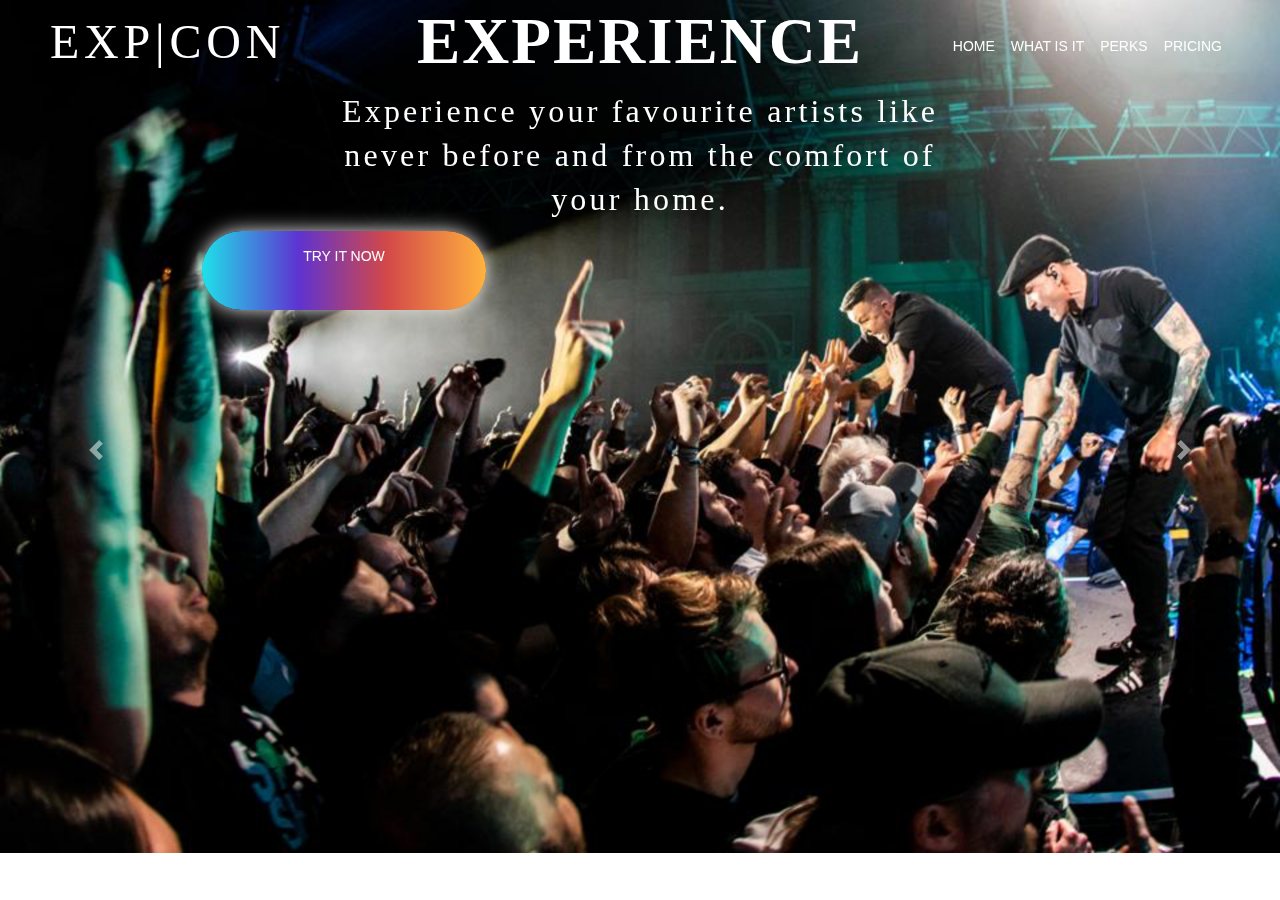
==== app/index.html @ 78dd9069 "Add setInterval 10 sec and Add render button to payment.html" ====
<!doctype html>
<!--[if lt IE 8]><html lang="en" class="ie7"><![endif]-->
<!--[if IE 8]><html lang="en" class="ie8"><![endif]-->
<!--[if IE 9]><html lang="en" class="ie9"><![endif]-->
<!--[if gt IE 9]><html lang="en"><![endif]-->
<!--[if !IE]><html lang="en"><![endif]-->


<!DOCTYPE html>
<html lang="en">
<head>
	<meta charset="UTF-8">
	<title>Project</title>
	<link href="https://stackpath.bootstrapcdn.com/bootstrap/4.1.3/css/bootstrap.min.css" rel="stylesheet">
  <link rel="icon" type="image/png" sizes="16x16" href="">
	<link rel="stylesheet" href="style/style.css">
	<link rel="stylesheet" href="style/index.css">
	<link rel="stylesheet" href="../app/payment.html">
</head>
<body>
	<nav class="navbar navbar-expand-lg navbar-light fixed-top">
		<div class="container">
			<a class="navbar-brand" href="#">EXP|CON</a> <button aria-controls="navbarSupportedContent" aria-expanded="false" aria-label="Toggle navigation" class="navbar-toggler" data-target="#navbarSupportedContent" data-toggle="collapse" type="button"><span class="navbar-toggler-icon"></span></button>
			<div class="collapse navbar-collapse" id="navbarSupportedContent">
				<ul class="navbar-nav ml-auto">
					<li class="nav-item active">
						<a class="nav-link" href="#">HOME</a>
					</li>
					<li class="nav-item">
						<a class="nav-link" href="#">WHAT IS IT</a>
					</li>
					<li class="nav-item">
						<a class="nav-link" href="#">PERKS</a>
					</li>
					<li class="nav-item">
						<a class="nav-link" href="#">PRICING</a>
					</li>
				</ul>
			</div>
		</div>
	</nav>
	<div class="carousel slide" data-ride="carousel" id="carouselExampleIndicators">
		<div class="carousel" data-interval="10000"></div>
		<ol class="carousel-indicators">
			<li class="active" data-slide-to="0" data-target="#carouselExampleIndicators"></li>
			<li data-slide-to="1" data-target="#carouselExampleIndicators"></li>
			<li data-slide-to="2" data-target="#carouselExampleIndicators"></li>
		</ol>
		<div class="carousel-inner">
			<div class="carousel-item active">
				<img alt="First slide" class="d-block w-100" src="../app/images/show1.png">
				<div class="carousel-caption d-none d-md-block">
					<h5>INTERACTIVE CONCERT EXPERIENCE</h5>
					<p class="p">Experience your favourite artists like never before and from the comfort of your home.</p>
					<a href="payment.html" class="btn-grad" id="payment" type="submit">TRY IT NOW</a>
				</div>
			</div>
			<div class="carousel-item">
				<img alt="Second slide" class="d-block w-100" src="../app/images/show2.png">
				<div class="carousel-caption d-none d-md-block">
					<h5>INTERACTIVE CONCERT EXPERIENCE</h5>
					<p class="p">Experience your favourite artists like never before and from the comfort of your home.</p>
					<a href="#" class="btn-grad" data-text="TRY IT NOW">TRY IT NOW</a>
				</div>
			</div>
			<div class="carousel-item">
				<img alt="Third slide" class="d-block w-100" src="../app/images/show3.png">
				<div class="carousel-caption d-none d-md-block">
					<h5>INTERACTIVE CONCERT EXPERIENCE</h5>
					<p class="p">Experience your favourite artists like never before and from the comfort of your home.</p>
					<a href="#" class="btn-grad" data-text="TRY IT NOW">TRY IT NOW</a>
				</div>
				
			</div>
		</div><a class="carousel-control-prev" data-slide="prev" href="#carouselExampleIndicators" role="button"><span aria-hidden="true" class="carousel-control-prev-icon"></span> <span class="sr-only">Previous</span></a> <a class="carousel-control-next" data-slide="next" href="#carouselExampleIndicators" role="button"><span aria-hidden="true" class="carousel-control-next-icon"></span> <span class="sr-only">Next</span></a>
  </div>
  <script src="script/main.js" defer="defer"></script>
	<script src="https://code.jquery.com/jquery-3.3.1.slim.min.js">
	</script> 
	<script src="https://cdnjs.cloudflare.com/ajax/libs/popper.js/1.14.3/umd/popper.min.js">
	</script> 
	<script src="https://stackpath.bootstrapcdn.com/bootstrap/4.1.3/js/bootstrap.min.js">
	</script>
</body>
</html>
---- app/style/style.css ----
/*! normalize.css v5.0.0 | MIT License | github.com/necolas/normalize.css */html{font-family:sans-serif;line-height:1.15;-ms-text-size-adjust:100%;-webkit-text-size-adjust:100%}body{margin:0}article,aside,footer,header,nav,section{display:block}h1{font-size:2em;margin:0.67em 0}figcaption,figure,main{display:block}figure{margin:1em 40px}hr{-webkit-box-sizing:content-box;box-sizing:content-box;height:0;overflow:visible}pre{font-family:monospace, monospace;font-size:1em}a{background-color:transparent;-webkit-text-decoration-skip:objects}a:active,a:hover{outline-width:0}abbr[title]{border-bottom:none;text-decoration:underline;-webkit-text-decoration:underline dotted;text-decoration:underline dotted}b,strong{font-weight:inherit}b,strong{font-weight:bolder}code,kbd,samp{font-family:monospace, monospace;font-size:1em}dfn{font-style:italic}mark{background-color:#ff0;color:#000}small{font-size:80%}sub,sup{font-size:75%;line-height:0;position:relative;vertical-align:baseline}sub{bottom:-0.25em}sup{top:-0.5em}audio,video{display:inline-block}audio:not([controls]){display:none;height:0}img{border-style:none}svg:not(:root){overflow:hidden}button,input,optgroup,select,textarea{font-family:sans-serif;font-size:100%;line-height:1.15;margin:0}button,input{overflow:visible}button,select{text-transform:none}button,html [type="button"],[type="reset"],[type="submit"]{-webkit-appearance:button}button::-moz-focus-inner,[type="button"]::-moz-focus-inner,[type="reset"]::-moz-focus-inner,[type="submit"]::-moz-focus-inner{border-style:none;padding:0}button:-moz-focusring,[type="button"]:-moz-focusring,[type="reset"]:-moz-focusring,[type="submit"]:-moz-focusring{outline:1px dotted ButtonText}fieldset{border:1px solid #c0c0c0;margin:0 2px;padding:0.35em 0.625em 0.75em}legend{-webkit-box-sizing:border-box;box-sizing:border-box;color:inherit;display:table;max-width:100%;padding:0;white-space:normal}progress{display:inline-block;vertical-align:baseline}textarea{overflow:auto}[type="checkbox"],[type="radio"]{-webkit-box-sizing:border-box;box-sizing:border-box;padding:0}[type="number"]::-webkit-inner-spin-button,[type="number"]::-webkit-outer-spin-button{height:auto}[type="search"]{-webkit-appearance:textfield;outline-offset:-2px}[type="search"]::-webkit-search-cancel-button,[type="search"]::-webkit-search-decoration{-webkit-appearance:none}::-webkit-file-upload-button{-webkit-appearance:button;font:inherit}details,menu{display:block}summary{display:list-item}canvas{display:inline-block}template{display:none}[hidden]{display:none}.D,.D-1,.D-2,.D-3,.D-4,.D-5,.D-6,.D-7,.D-8,.D-9,.D-10,.D-11,.D-12,.L,.L-1,.L-2,.L-3,.L-4,.L-5,.L-6,.L-7,.L-8,.L-9,.L-10,.L-11,.L-12,.T,.T-1,.T-2,.T-3,.T-4,.T-5,.T-6,.T-7,.T-8,.T-9,.T-10,.T-11,.T-12,.M,.M-1,.M-2,.M-3,.M-4,.M-5,.M-6,.M-7,.M-8,.M-9,.M-10,.M-11,.M-12,.SM,.SM-1,.SM-2,.SM-3,.SM-4,.SM-5,.SM-6,.SM-7,.SM-8,.SM-9,.SM-10,.SM-11,.SM-12{min-height:1px;padding-left:10px;padding-right:10px}.container,.container-fluid{margin-right:auto;margin-left:auto;padding-left:10px;padding-right:10px}.container{width:100%;max-width:1200px}.row{display:-webkit-box;display:-ms-flexbox;display:flex;-ms-flex-wrap:wrap;flex-wrap:wrap;margin-left:-10px;margin-right:-10px}.row-fluid{display:-webkit-box;display:-ms-flexbox;display:flex;-ms-flex-wrap:wrap;flex-wrap:wrap;margin-left:0px;margin-right:0px}.row.columns-top,.row-fluid.columns-top{-webkit-box-align:start;-ms-flex-align:start;align-items:flex-start}.row.columns-bottom,.row-fluid.columns-bottom{-webkit-box-align:end;-ms-flex-align:end;align-items:flex-end}.row.columns-middle,.row-fluid.columns-middle{-webkit-box-align:center;-ms-flex-align:center;align-items:center}.row.columns-stretch,.row-fluid.columns-stretch{-webkit-box-align:stretch;-ms-flex-align:stretch;align-items:stretch}.row.columns-left,.row-fluid.columns-left{-webkit-box-pack:start;-ms-flex-pack:start;justify-content:flex-start}.row.columns-right,.row-fluid.columns-right{-webkit-box-pack:end;-ms-flex-pack:end;justify-content:flex-end}.row.columns-center,.row-fluid.columns-center{-webkit-box-pack:center;-ms-flex-pack:center;justify-content:center}.row.columns-between,.row-fluid.columns-between{-webkit-box-pack:justify;-ms-flex-pack:justify;justify-content:space-between}.row.columns-around,.row-fluid.columns-around{-ms-flex-pack:distribute;justify-content:space-around}.vertical-top{-ms-flex-item-align:start;align-self:flex-start}.vertical-middle{-ms-flex-item-align:center;align-self:center}.vertical-bottom{-ms-flex-item-align:end;align-self:flex-end}.row.no-gutter,.row-fluid.no-gutter{margin-left:0;margin-right:0}.row.no-gutter>div,.row-fluid.no-gutter>div{padding-left:0;padding-right:0}.D{-webkit-box-flex:1;-ms-flex-positive:1;flex-grow:1;-ms-flex-preferred-size:0;flex-basis:0;max-width:100%}.hidden-D{display:none}.D-1{-webkit-box-flex:0;-ms-flex:0 0 8.33333%;flex:0 0 8.33333%;max-width:8.33333%}.D-2{-webkit-box-flex:0;-ms-flex:0 0 16.66667%;flex:0 0 16.66667%;max-width:16.66667%}.D-3{-webkit-box-flex:0;-ms-flex:0 0 25%;flex:0 0 25%;max-width:25%}.D-4{-webkit-box-flex:0;-ms-flex:0 0 33.33333%;flex:0 0 33.33333%;max-width:33.33333%}.D-5{-webkit-box-flex:0;-ms-flex:0 0 41.66667%;flex:0 0 41.66667%;max-width:41.66667%}.D-6{-webkit-box-flex:0;-ms-flex:0 0 50%;flex:0 0 50%;max-width:50%}.D-7{-webkit-box-flex:0;-ms-flex:0 0 58.33333%;flex:0 0 58.33333%;max-width:58.33333%}.D-8{-webkit-box-flex:0;-ms-flex:0 0 66.66667%;flex:0 0 66.66667%;max-width:66.66667%}.D-9{-webkit-box-flex:0;-ms-flex:0 0 75%;flex:0 0 75%;max-width:75%}.D-10{-webkit-box-flex:0;-ms-flex:0 0 83.33333%;flex:0 0 83.33333%;max-width:83.33333%}.D-11{-webkit-box-flex:0;-ms-flex:0 0 91.66667%;flex:0 0 91.66667%;max-width:91.66667%}.D-12{-webkit-box-flex:0;-ms-flex:0 0 100%;flex:0 0 100%;max-width:100%}.D-order-0{-webkit-box-ordinal-group:1;-ms-flex-order:0;order:0}.D-order-1{-webkit-box-ordinal-group:2;-ms-flex-order:1;order:1}.D-order-2{-webkit-box-ordinal-group:3;-ms-flex-order:2;order:2}.D-order-3{-webkit-box-ordinal-group:4;-ms-flex-order:3;order:3}.D-order-4{-webkit-box-ordinal-group:5;-ms-flex-order:4;order:4}.D-order-5{-webkit-box-ordinal-group:6;-ms-flex-order:5;order:5}.D-order-6{-webkit-box-ordinal-group:7;-ms-flex-order:6;order:6}.D-order-7{-webkit-box-ordinal-group:8;-ms-flex-order:7;order:7}.D-order-8{-webkit-box-ordinal-group:9;-ms-flex-order:8;order:8}.D-order-9{-webkit-box-ordinal-group:10;-ms-flex-order:9;order:9}.D-order-10{-webkit-box-ordinal-group:11;-ms-flex-order:10;order:10}.D-order-11{-webkit-box-ordinal-group:12;-ms-flex-order:11;order:11}.D-order-12{-webkit-box-ordinal-group:13;-ms-flex-order:12;order:12}.L{-webkit-box-flex:1;-ms-flex-positive:1;flex-grow:1;-ms-flex-preferred-size:0;flex-basis:0;max-width:100%}@media (max-width: 1200px){.L{-webkit-box-flex:1;-ms-flex-positive:1;flex-grow:1;-ms-flex-preferred-size:100%;flex-basis:100%;max-width:100%}}@media (max-width: 1200px){.hidden-L{display:none}.L-1{-webkit-box-flex:0;-ms-flex:0 0 8.33333%;flex:0 0 8.33333%;max-width:8.33333%}.L-2{-webkit-box-flex:0;-ms-flex:0 0 16.66667%;flex:0 0 16.66667%;max-width:16.66667%}.L-3{-webkit-box-flex:0;-ms-flex:0 0 25%;flex:0 0 25%;max-width:25%}.L-4{-webkit-box-flex:0;-ms-flex:0 0 33.33333%;flex:0 0 33.33333%;max-width:33.33333%}.L-5{-webkit-box-flex:0;-ms-flex:0 0 41.66667%;flex:0 0 41.66667%;max-width:41.66667%}.L-6{-webkit-box-flex:0;-ms-flex:0 0 50%;flex:0 0 50%;max-width:50%}.L-7{-webkit-box-flex:0;-ms-flex:0 0 58.33333%;flex:0 0 58.33333%;max-width:58.33333%}.L-8{-webkit-box-flex:0;-ms-flex:0 0 66.66667%;flex:0 0 66.66667%;max-width:66.66667%}.L-9{-webkit-box-flex:0;-ms-flex:0 0 75%;flex:0 0 75%;max-width:75%}.L-10{-webkit-box-flex:0;-ms-flex:0 0 83.33333%;flex:0 0 83.33333%;max-width:83.33333%}.L-11{-webkit-box-flex:0;-ms-flex:0 0 91.66667%;flex:0 0 91.66667%;max-width:91.66667%}.L-12{-webkit-box-flex:0;-ms-flex:0 0 100%;flex:0 0 100%;max-width:100%}.L-order-0{-webkit-box-ordinal-group:1;-ms-flex-order:0;order:0}.L-order-1{-webkit-box-ordinal-group:2;-ms-flex-order:1;order:1}.L-order-2{-webkit-box-ordinal-group:3;-ms-flex-order:2;order:2}.L-order-3{-webkit-box-ordinal-group:4;-ms-flex-order:3;order:3}.L-order-4{-webkit-box-ordinal-group:5;-ms-flex-order:4;order:4}.L-order-5{-webkit-box-ordinal-group:6;-ms-flex-order:5;order:5}.L-order-6{-webkit-box-ordinal-group:7;-ms-flex-order:6;order:6}.L-order-7{-webkit-box-ordinal-group:8;-ms-flex-order:7;order:7}.L-order-8{-webkit-box-ordinal-group:9;-ms-flex-order:8;order:8}.L-order-9{-webkit-box-ordinal-group:10;-ms-flex-order:9;order:9}.L-order-10{-webkit-box-ordinal-group:11;-ms-flex-order:10;order:10}.L-order-11{-webkit-box-ordinal-group:12;-ms-flex-order:11;order:11}.L-order-12{-webkit-box-ordinal-group:13;-ms-flex-order:12;order:12}}.T{-webkit-box-flex:1;-ms-flex-positive:1;flex-grow:1;-ms-flex-preferred-size:0;flex-basis:0;max-width:100%}@media (max-width: 992px){.T{-webkit-box-flex:1;-ms-flex-positive:1;flex-grow:1;-ms-flex-preferred-size:100%;flex-basis:100%;max-width:100%}}@media (max-width: 992px){.hidden-T{display:none}.T-1{-webkit-box-flex:0;-ms-flex:0 0 8.33333%;flex:0 0 8.33333%;max-width:8.33333%}.T-2{-webkit-box-flex:0;-ms-flex:0 0 16.66667%;flex:0 0 16.66667%;max-width:16.66667%}.T-3{-webkit-box-flex:0;-ms-flex:0 0 25%;flex:0 0 25%;max-width:25%}.T-4{-webkit-box-flex:0;-ms-flex:0 0 33.33333%;flex:0 0 33.33333%;max-width:33.33333%}.T-5{-webkit-box-flex:0;-ms-flex:0 0 41.66667%;flex:0 0 41.66667%;max-width:41.66667%}.T-6{-webkit-box-flex:0;-ms-flex:0 0 50%;flex:0 0 50%;max-width:50%}.T-7{-webkit-box-flex:0;-ms-flex:0 0 58.33333%;flex:0 0 58.33333%;max-width:58.33333%}.T-8{-webkit-box-flex:0;-ms-flex:0 0 66.66667%;flex:0 0 66.66667%;max-width:66.66667%}.T-9{-webkit-box-flex:0;-ms-flex:0 0 75%;flex:0 0 75%;max-width:75%}.T-10{-webkit-box-flex:0;-ms-flex:0 0 83.33333%;flex:0 0 83.33333%;max-width:83.33333%}.T-11{-webkit-box-flex:0;-ms-flex:0 0 91.66667%;flex:0 0 91.66667%;max-width:91.66667%}.T-12{-webkit-box-flex:0;-ms-flex:0 0 100%;flex:0 0 100%;max-width:100%}.T-order-0{-webkit-box-ordinal-group:1;-ms-flex-order:0;order:0}.T-order-1{-webkit-box-ordinal-group:2;-ms-flex-order:1;order:1}.T-order-2{-webkit-box-ordinal-group:3;-ms-flex-order:2;order:2}.T-order-3{-webkit-box-ordinal-group:4;-ms-flex-order:3;order:3}.T-order-4{-webkit-box-ordinal-group:5;-ms-flex-order:4;order:4}.T-order-5{-webkit-box-ordinal-group:6;-ms-flex-order:5;order:5}.T-order-6{-webkit-box-ordinal-group:7;-ms-flex-order:6;order:6}.T-order-7{-webkit-box-ordinal-group:8;-ms-flex-order:7;order:7}.T-order-8{-webkit-box-ordinal-group:9;-ms-flex-order:8;order:8}.T-order-9{-webkit-box-ordinal-group:10;-ms-flex-order:9;order:9}.T-order-10{-webkit-box-ordinal-group:11;-ms-flex-order:10;order:10}.T-order-11{-webkit-box-ordinal-group:12;-ms-flex-order:11;order:11}.T-order-12{-webkit-box-ordinal-group:13;-ms-flex-order:12;order:12}}.M{-webkit-box-flex:1;-ms-flex-positive:1;flex-grow:1;-ms-flex-preferred-size:0;flex-basis:0;max-width:100%}@media (max-width: 768px){.M{-webkit-box-flex:1;-ms-flex-positive:1;flex-grow:1;-ms-flex-preferred-size:100%;flex-basis:100%;max-width:100%}}@media (max-width: 768px){.hidden-M{display:none}.M-1{-webkit-box-flex:0;-ms-flex:0 0 8.33333%;flex:0 0 8.33333%;max-width:8.33333%}.M-2{-webkit-box-flex:0;-ms-flex:0 0 16.66667%;flex:0 0 16.66667%;max-width:16.66667%}.M-3{-webkit-box-flex:0;-ms-flex:0 0 25%;flex:0 0 25%;max-width:25%}.M-4{-webkit-box-flex:0;-ms-flex:0 0 33.33333%;flex:0 0 33.33333%;max-width:33.33333%}.M-5{-webkit-box-flex:0;-ms-flex:0 0 41.66667%;flex:0 0 41.66667%;max-width:41.66667%}.M-6{-webkit-box-flex:0;-ms-flex:0 0 50%;flex:0 0 50%;max-width:50%}.M-7{-webkit-box-flex:0;-ms-flex:0 0 58.33333%;flex:0 0 58.33333%;max-width:58.33333%}.M-8{-webkit-box-flex:0;-ms-flex:0 0 66.66667%;flex:0 0 66.66667%;max-width:66.66667%}.M-9{-webkit-box-flex:0;-ms-flex:0 0 75%;flex:0 0 75%;max-width:75%}.M-10{-webkit-box-flex:0;-ms-flex:0 0 83.33333%;flex:0 0 83.33333%;max-width:83.33333%}.M-11{-webkit-box-flex:0;-ms-flex:0 0 91.66667%;flex:0 0 91.66667%;max-width:91.66667%}.M-12{-webkit-box-flex:0;-ms-flex:0 0 100%;flex:0 0 100%;max-width:100%}.M-order-0{-webkit-box-ordinal-group:1;-ms-flex-order:0;order:0}.M-order-1{-webkit-box-ordinal-group:2;-ms-flex-order:1;order:1}.M-order-2{-webkit-box-ordinal-group:3;-ms-flex-order:2;order:2}.M-order-3{-webkit-box-ordinal-group:4;-ms-flex-order:3;order:3}.M-order-4{-webkit-box-ordinal-group:5;-ms-flex-order:4;order:4}.M-order-5{-webkit-box-ordinal-group:6;-ms-flex-order:5;order:5}.M-order-6{-webkit-box-ordinal-group:7;-ms-flex-order:6;order:6}.M-order-7{-webkit-box-ordinal-group:8;-ms-flex-order:7;order:7}.M-order-8{-webkit-box-ordinal-group:9;-ms-flex-order:8;order:8}.M-order-9{-webkit-box-ordinal-group:10;-ms-flex-order:9;order:9}.M-order-10{-webkit-box-ordinal-group:11;-ms-flex-order:10;order:10}.M-order-11{-webkit-box-ordinal-group:12;-ms-flex-order:11;order:11}.M-order-12{-webkit-box-ordinal-group:13;-ms-flex-order:12;order:12}}.SM{-webkit-box-flex:1;-ms-flex-positive:1;flex-grow:1;-ms-flex-preferred-size:0;flex-basis:0;max-width:100%}@media (max-width: 568px){.SM{-webkit-box-flex:1;-ms-flex-positive:1;flex-grow:1;-ms-flex-preferred-size:100%;flex-basis:100%;max-width:100%}}@media (max-width: 568px){.hidden-SM{display:none}.SM-1{-webkit-box-flex:0;-ms-flex:0 0 8.33333%;flex:0 0 8.33333%;max-width:8.33333%}.SM-2{-webkit-box-flex:0;-ms-flex:0 0 16.66667%;flex:0 0 16.66667%;max-width:16.66667%}.SM-3{-webkit-box-flex:0;-ms-flex:0 0 25%;flex:0 0 25%;max-width:25%}.SM-4{-webkit-box-flex:0;-ms-flex:0 0 33.33333%;flex:0 0 33.33333%;max-width:33.33333%}.SM-5{-webkit-box-flex:0;-ms-flex:0 0 41.66667%;flex:0 0 41.66667%;max-width:41.66667%}.SM-6{-webkit-box-flex:0;-ms-flex:0 0 50%;flex:0 0 50%;max-width:50%}.SM-7{-webkit-box-flex:0;-ms-flex:0 0 58.33333%;flex:0 0 58.33333%;max-width:58.33333%}.SM-8{-webkit-box-flex:0;-ms-flex:0 0 66.66667%;flex:0 0 66.66667%;max-width:66.66667%}.SM-9{-webkit-box-flex:0;-ms-flex:0 0 75%;flex:0 0 75%;max-width:75%}.SM-10{-webkit-box-flex:0;-ms-flex:0 0 83.33333%;flex:0 0 83.33333%;max-width:83.33333%}.SM-11{-webkit-box-flex:0;-ms-flex:0 0 91.66667%;flex:0 0 91.66667%;max-width:91.66667%}.SM-12{-webkit-box-flex:0;-ms-flex:0 0 100%;flex:0 0 100%;max-width:100%}.SM-order-0{-webkit-box-ordinal-group:1;-ms-flex-order:0;order:0}.SM-order-1{-webkit-box-ordinal-group:2;-ms-flex-order:1;order:1}.SM-order-2{-webkit-box-ordinal-group:3;-ms-flex-order:2;order:2}.SM-order-3{-webkit-box-ordinal-group:4;-ms-flex-order:3;order:3}.SM-order-4{-webkit-box-ordinal-group:5;-ms-flex-order:4;order:4}.SM-order-5{-webkit-box-ordinal-group:6;-ms-flex-order:5;order:5}.SM-order-6{-webkit-box-ordinal-group:7;-ms-flex-order:6;order:6}.SM-order-7{-webkit-box-ordinal-group:8;-ms-flex-order:7;order:7}.SM-order-8{-webkit-box-ordinal-group:9;-ms-flex-order:8;order:8}.SM-order-9{-webkit-box-ordinal-group:10;-ms-flex-order:9;order:9}.SM-order-10{-webkit-box-ordinal-group:11;-ms-flex-order:10;order:10}.SM-order-11{-webkit-box-ordinal-group:12;-ms-flex-order:11;order:11}.SM-order-12{-webkit-box-ordinal-group:13;-ms-flex-order:12;order:12}}*,::after,::before{-webkit-box-sizing:border-box;box-sizing:border-box}.button-style,.button{border-radius:3px;padding:7px 16px 8px;display:inline-block;background:#fff;text-decoration:none;vertical-align:top;cursor:pointer;color:#666;border:none;outline:none;-webkit-box-shadow:0 1px 1px rgba(0,0,0,0.2);box-shadow:0 1px 1px rgba(0,0,0,0.2);text-align:center;font-size:14px;transition:all .3s ease-in-out;-o-transition:all .3s ease-in-out;-moz-transition:all .3s ease-in-out;-webkit-transition:all .3s ease-in-out}a,a:active,a:hover,a:visited{text-decoration:none;transition:all .3s ease-in-out;-o-transition:all .3s ease-in-out;-moz-transition:all .3s ease-in-out;-webkit-transition:all .3s ease-in-out}body{font-size:14px}._unmargin{margin:0 !important}._unpadding{padding:0 !important}._center{text-align:center !important}._right{text-align:right !important}._left{text-align:left !important}._pull-left{float:left !important}._pull-right{float:right !important}._hide{display:none !important}
---- app/style/index.css ----
.carousel-item {
	height: 100vh;
	min-height: 300px;
	background: no-repeat center center scroll;
	-webkit-background-size: cover;
	-moz-background-size: cover;
	-o-background-size: cover;
	background-size: cover;
}
.carousel-caption {
	bottom: 270px;
}
.carousel-caption h5 {
	font-size: 60px;
	text-transform: uppercase;
	letter-spacing: 2px;
	margin-top: 25px;
	font: normal normal bold 65px/79px Helvetica Neue;
}
.carousel-caption p {
	width: 75%;
	margin: auto;
	font-size: 18px;
	line-height: 1.9;
	text-align: center;
	font: normal normal normal 32px/44px Helvetica Neue;
	letter-spacing: 3.2px;
	margin-bottom: 10px;
}
.navbar-light .navbar-brand {
	color: #fff;
	text-transform: uppercase;
	font-family: Helvetica;
	font: normal normal normal 48px/57px Helvetica Neue;
	letter-spacing: 4.8px;
	opacity: 1;
	margin-bottom: 10px;
}
.navbar-light .navbar-nav .active>.nav-link, .navbar-light .navbar-nav .nav-link.active, .navbar-light .navbar-nav .nav-link.show, .navbar-light .navbar-nav .show>.nav-link {
	color: #fff;
}
.navbar-light .navbar-nav .nav-link {
	color: #fff;
}
.navbar-toggler {
	background: #fff;
}
.navbar-nav {
	text-align: center;
}
.nav-link {
	padding: .2rem 1rem;
}
.nav-link.active, .nav-link:focus {
	color: #fff;
}
.navbar-toggler {
	padding: 1px 5px;
	font-size: 18px;
	line-height: 0.3;
}
.navbar-light .navbar-nav .nav-link:focus, .navbar-light .navbar-nav .nav-link:hover {
	color: #fff;
}

.p {
text-align: center;
font: normal normal normal 32px/44px Helvetica Neue;
letter-spacing: 3.2px;
margin-bottom: 350px;
}



.btn-grad {background-image: linear-gradient(to right, #E55D87 0%, #5FC3E4  51%, #E55D87  100%)}
.btn-grad {
   margin: 10px;
   padding: 15px 45px;
   text-align: center;
   text-transform: uppercase;
   transition: 0.5s;
   background-size: 200% auto;
   color: white;            
   box-shadow: 0 0 20px #eee;
   border-radius: 10px;
   display: block;
   background: transparent linear-gradient(90deg, #1FE1E9 0%, #5E33D1 34%, #D34848 65%, #FFB33F 100%) 0% 0% no-repeat padding-box;
   border-radius: 79px;
   opacity: 1;
   top: 669px;
   left: 818px;
   width: 284px;
   height: 79px;
   margin-bottom: 300px;
 }

 .btn-grad:hover {
   background-position: right center; /* change the direction of the change here */
   color: #fff;
   text-decoration: none;
 }
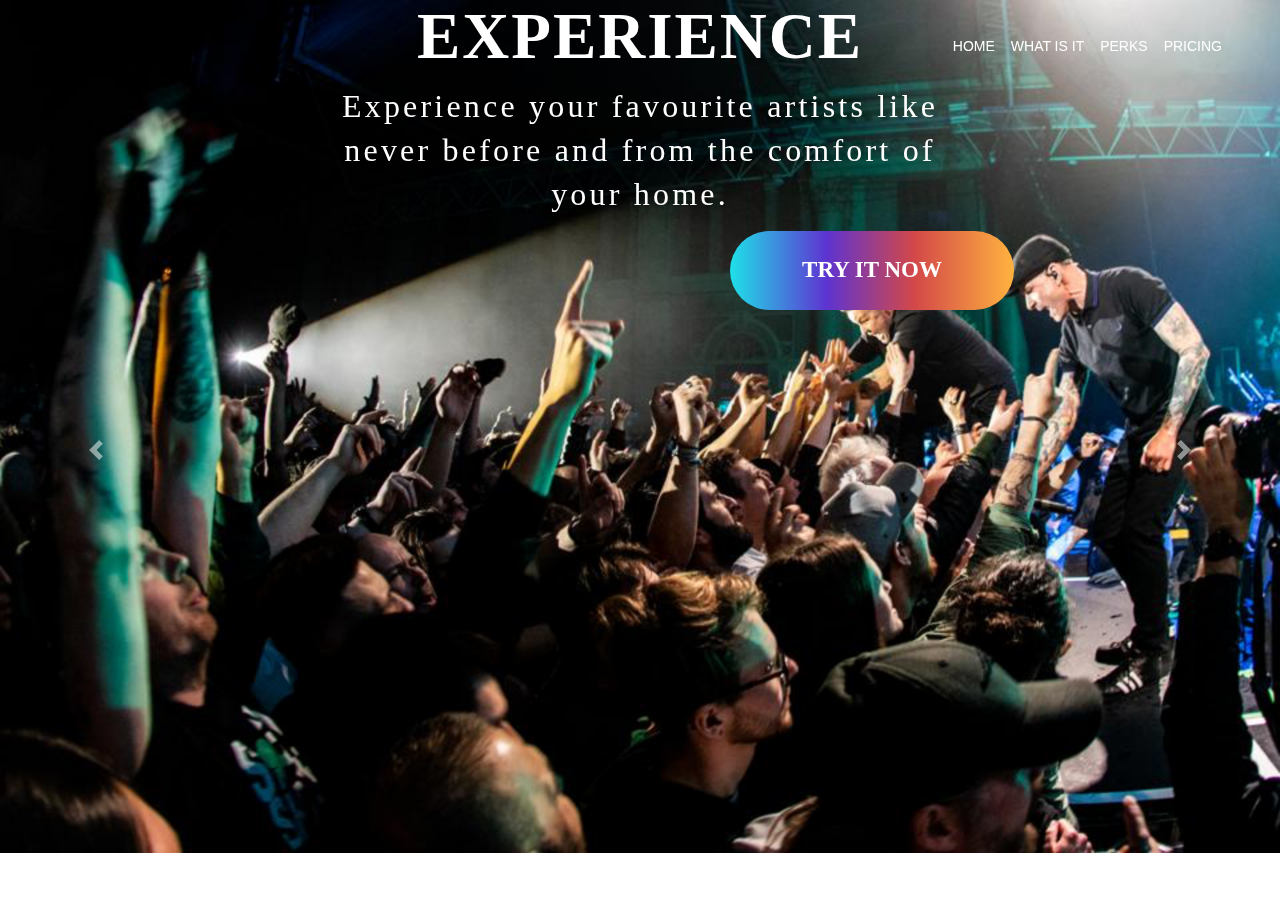
==== commit d1c4d4f3: "Fixed Logo css style" ====
--- a/app/index.html
+++ b/app/index.html
@@ -60,7 +60,7 @@
 				<div class="carousel-caption d-none d-md-block">
 					<h5>INTERACTIVE CONCERT EXPERIENCE</h5>
 					<p class="p">Experience your favourite artists like never before and from the comfort of your home.</p>
-					<a href="#" class="btn-grad" data-text="TRY IT NOW">TRY IT NOW</a>
+					<a href="payment.html" class="btn-grad" id="payment" type="submit">TRY IT NOW</a>
 				</div>
 			</div>
 			<div class="carousel-item">
@@ -68,8 +68,7 @@
 				<div class="carousel-caption d-none d-md-block">
 					<h5>INTERACTIVE CONCERT EXPERIENCE</h5>
 					<p class="p">Experience your favourite artists like never before and from the comfort of your home.</p>
-					<a href="#" class="btn-grad" data-text="TRY IT NOW">TRY IT NOW</a>
-				</div>
+					<a href="payment.html" class="btn-grad" id="payment" type="submit">TRY IT NOW</a>
 				
 			</div>
 		</div><a class="carousel-control-prev" data-slide="prev" href="#carouselExampleIndicators" role="button"><span aria-hidden="true" class="carousel-control-prev-icon"></span> <span class="sr-only">Previous</span></a> <a class="carousel-control-next" data-slide="next" href="#carouselExampleIndicators" role="button"><span aria-hidden="true" class="carousel-control-next-icon"></span> <span class="sr-only">Next</span></a>
--- a/app/style/index.css
+++ b/app/style/index.css
@@ -1,11 +1,7 @@
 .carousel-item {
 	height: 100vh;
 	min-height: 300px;
-	background: no-repeat center center scroll;
-	-webkit-background-size: cover;
-	-moz-background-size: cover;
-	-o-background-size: cover;
-	background-size: cover;
+	
 }
 .carousel-caption {
 	bottom: 270px;
@@ -25,16 +21,16 @@
 	text-align: center;
 	font: normal normal normal 32px/44px Helvetica Neue;
 	letter-spacing: 3.2px;
-	margin-bottom: 10px;
+	margin-bottom: 15px;
 }
 .navbar-light .navbar-brand {
 	color: #fff;
-	text-transform: uppercase;
 	font-family: Helvetica;
 	font: normal normal normal 48px/57px Helvetica Neue;
 	letter-spacing: 4.8px;
 	opacity: 1;
 	margin-bottom: 10px;
+	margin-left: -292px;
 }
 .navbar-light .navbar-nav .active>.nav-link, .navbar-light .navbar-nav .nav-link.active, .navbar-light .navbar-nav .nav-link.show, .navbar-light .navbar-nav .show>.nav-link {
 	color: #fff;
@@ -75,13 +71,12 @@
 .btn-grad {background-image: linear-gradient(to right, #E55D87 0%, #5FC3E4  51%, #E55D87  100%)}
 .btn-grad {
    margin: 10px;
-   padding: 15px 45px;
+   padding: 25px 45px;
    text-align: center;
    text-transform: uppercase;
    transition: 0.5s;
    background-size: 200% auto;
    color: white;            
-   box-shadow: 0 0 20px #eee;
    border-radius: 10px;
    display: block;
    background: transparent linear-gradient(90deg, #1FE1E9 0%, #5E33D1 34%, #D34848 65%, #FFB33F 100%) 0% 0% no-repeat padding-box;
@@ -92,6 +87,8 @@
    width: 284px;
    height: 79px;
    margin-bottom: 300px;
+   margin-left: 538px;
+   font: normal normal bold 23px/28px Helvetica Neue;
  }
 
  .btn-grad:hover {
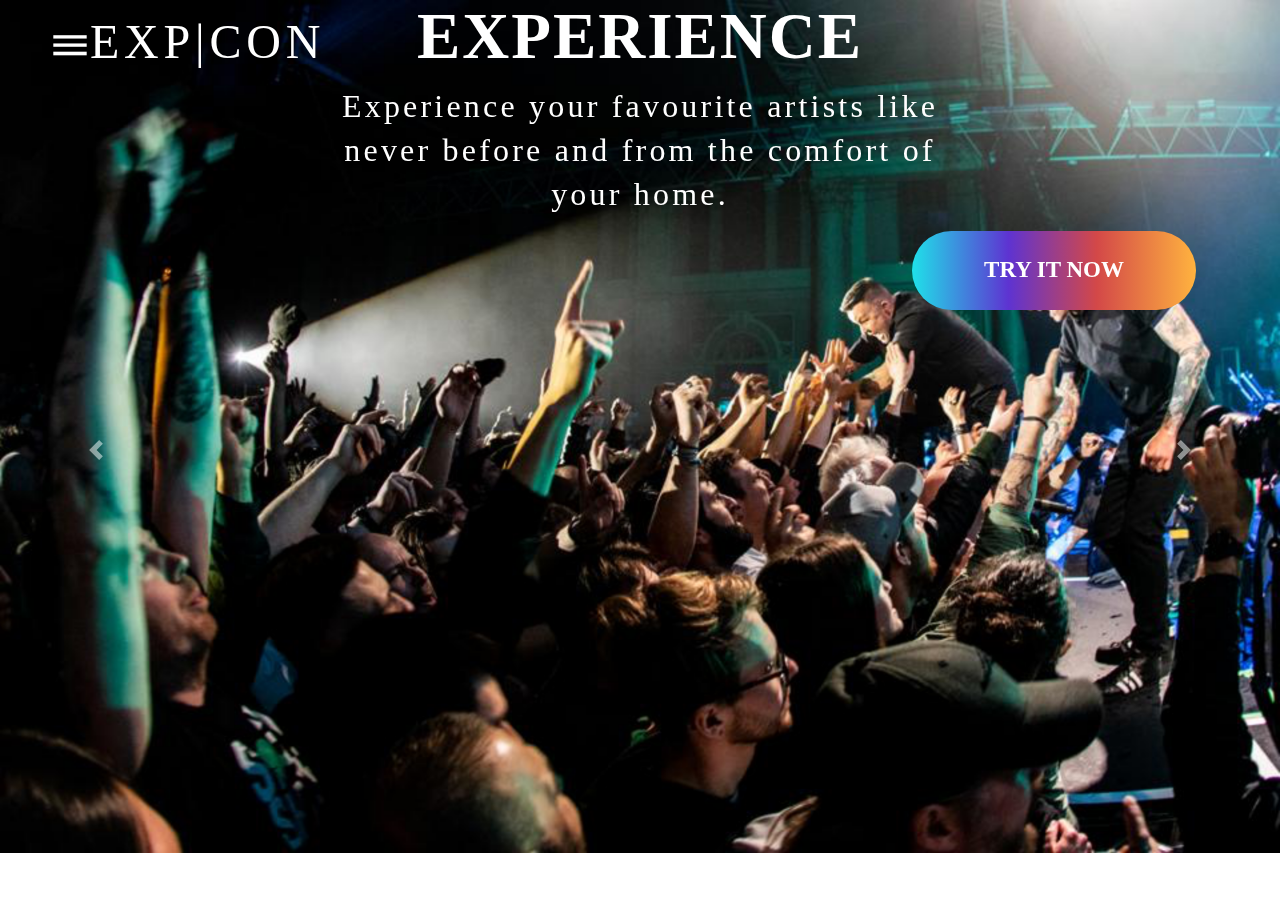
==== commit 1f0b4d12: "Add menu animation" ====
--- a/app/index.html
+++ b/app/index.html
@@ -1,11 +1,3 @@
-<!doctype html>
-<!--[if lt IE 8]><html lang="en" class="ie7"><![endif]-->
-<!--[if IE 8]><html lang="en" class="ie8"><![endif]-->
-<!--[if IE 9]><html lang="en" class="ie9"><![endif]-->
-<!--[if gt IE 9]><html lang="en"><![endif]-->
-<!--[if !IE]><html lang="en"><![endif]-->
-
-
 <!DOCTYPE html>
 <html lang="en">
 <head>
@@ -15,27 +7,26 @@
   <link rel="icon" type="image/png" sizes="16x16" href="">
 	<link rel="stylesheet" href="style/style.css">
 	<link rel="stylesheet" href="style/index.css">
-	<link rel="stylesheet" href="../app/payment.html">
+	<link rel="stylesheet" href="style/pricing.css">
+    <link rel="stylesheet" type="text/css" href="css/style.css">
+<link href="https://fonts.googleapis.com/icon?family=Material+Icons" rel="stylesheet">
+
 </head>
 <body>
 	<nav class="navbar navbar-expand-lg navbar-light fixed-top">
 		<div class="container">
-			<a class="navbar-brand" href="#">EXP|CON</a> <button aria-controls="navbarSupportedContent" aria-expanded="false" aria-label="Toggle navigation" class="navbar-toggler" data-target="#navbarSupportedContent" data-toggle="collapse" type="button"><span class="navbar-toggler-icon"></span></button>
-			<div class="collapse navbar-collapse" id="navbarSupportedContent">
-				<ul class="navbar-nav ml-auto">
-					<li class="nav-item active">
-						<a class="nav-link" href="#">HOME</a>
-					</li>
-					<li class="nav-item">
-						<a class="nav-link" href="#">WHAT IS IT</a>
-					</li>
-					<li class="nav-item">
-						<a class="nav-link" href="#">PERKS</a>
-					</li>
-					<li class="nav-item">
-						<a class="nav-link" href="#">PRICING</a>
-					</li>
-				</ul>
+      <div class="top">
+        <a href="javascript:void(0)"><i class="material-icons menu_icon">dehaze</i></a>
+      </div>
+			<title class="navbar-brand">EXP|CON</title>
+			<div class="collapse navbar-collapse" id="navbarSupportedContent"></div>
+				<nav class="menu">
+					<a href="javascript:void(0)" class="item_menu">home</a>
+					<a href="javascript:void(0)" class="item_menu">about</a>
+					<a href="javascript:void(0)" class="item_menu">products</a>
+					<a href="javascript:void(0)" class="item_menu">services</a>
+					<a href="javascript:void(0)" class="item_menu">contact</a>
+				</nav>
 			</div>
 		</div>
 	</nav>
@@ -80,5 +71,15 @@
 	</script> 
 	<script src="https://stackpath.bootstrapcdn.com/bootstrap/4.1.3/js/bootstrap.min.js">
 	</script>
+	 <script type="text/javascript" src="js/script.js">
+	</script>
 </body>
+
+<script>
+$(document).ready(function() {
+    $("body").on('click', '.top', function() {
+        $("nav.menu").toggleClass("menu_show");
+    });
+});
+</script>
 </html>
--- a/app/style/index.css
+++ b/app/style/index.css
@@ -30,7 +30,6 @@
 	letter-spacing: 4.8px;
 	opacity: 1;
 	margin-bottom: 10px;
-	margin-left: -292px;
 }
 .navbar-light .navbar-nav .active>.nav-link, .navbar-light .navbar-nav .nav-link.active, .navbar-light .navbar-nav .nav-link.show, .navbar-light .navbar-nav .show>.nav-link {
 	color: #fff;
@@ -87,7 +86,7 @@
    width: 284px;
    height: 79px;
    margin-bottom: 300px;
-   margin-left: 538px;
+   margin-left: 720px;
    font: normal normal bold 23px/28px Helvetica Neue;
  }
 
@@ -96,3 +95,10 @@
    color: #fff;
    text-decoration: none;
  }
+
+ @media screen and (max-width:1183px) {
+	.btn-grad {
+		 margin-left:276px;
+
+	}
+}
--- a/app/style/pricing.css
+++ b/app/style/pricing.css
@@ -0,0 +1,67 @@
+style* { margin: 0 auto; font-family: sans-serif; }
+
+body { margin: 0 auto; }
+
+header {
+	height: 70px;
+	background-color: white;
+	border-bottom: 1px solid #494949;
+	display: flex;
+	align-items: center;
+	justify-content: center;
+}
+header > h1 {
+	width: calc(100% - 160px);
+	text-align: center;
+	font-size: 20px;
+	color: white;
+}
+header > .top {
+	position: absolute;
+	left: 20px;
+}
+i.menu_icon {
+	color:white;
+	font-size: 40px;
+	padding-top: 5px;
+	transition: .2s ease;
+}
+header > .top a.menu_icon:hover i {
+	color: #fff;
+}
+nav.menu {
+    width: 300px;
+    padding-top: 8rem;
+	background-color: red;
+	position: absolute;
+	left: -300px;
+	transition: .3s all;
+}
+nav.menu > a {
+    display: block;
+    padding: 5px;
+    margin: 15px 0 0px 20px;
+    color: #494949;
+    text-transform: uppercase;
+}
+main {
+	width: 100%;
+	padding: 30px;
+	box-sizing: border-box;
+}
+
+.menu_show {
+	left: 0!important;
+}
+
+@media screen and (max-width: 425px) {
+	header h1 {
+		font-size: 16px;
+	}
+}
+@media screen and (max-width: 360px) {
+	nav.menu {
+		width: 100%;
+		left: -100%; 
+	}
+}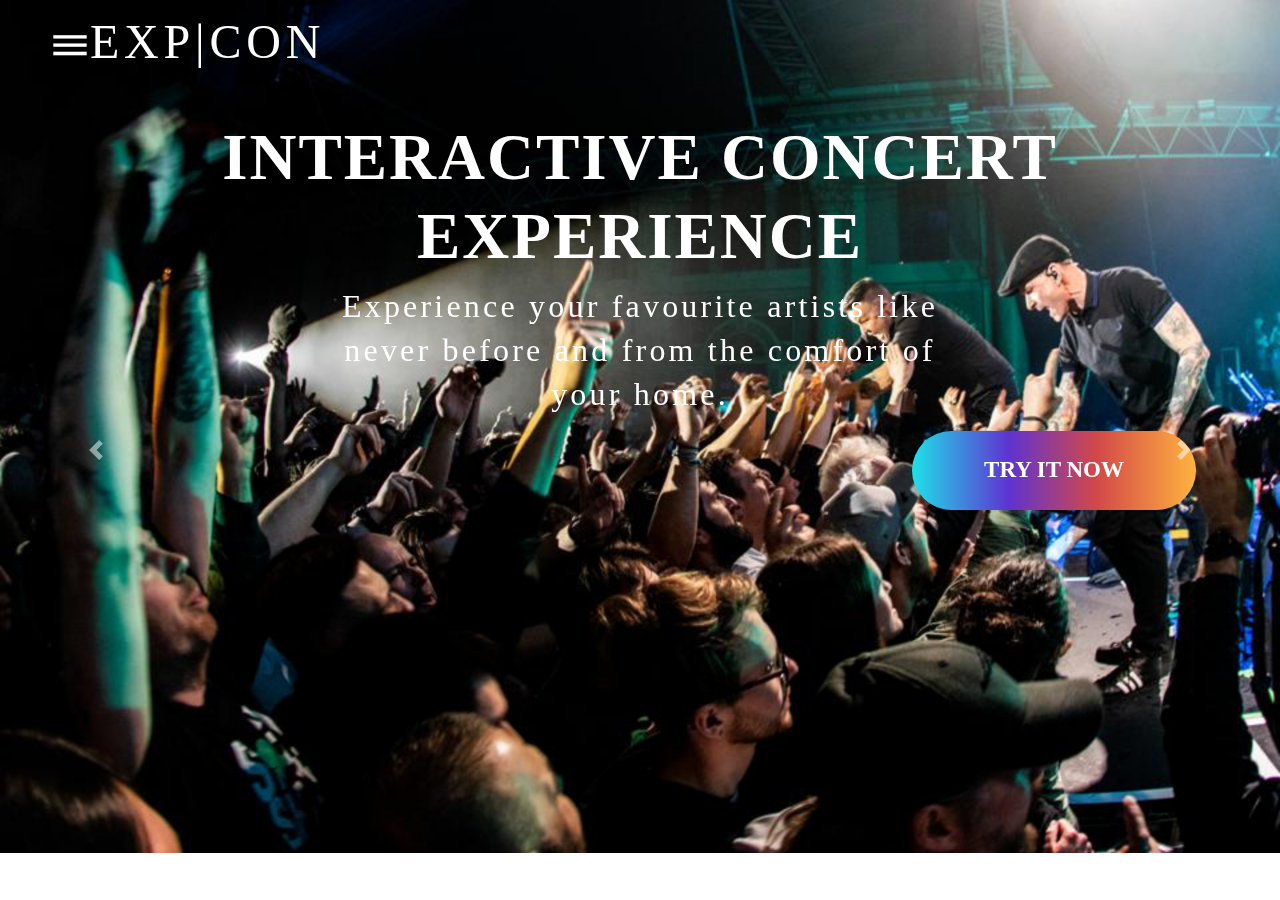
==== commit bd8b92db: "Add what is it page with images and text" ====
--- a/app/index.html
+++ b/app/index.html
@@ -7,7 +7,7 @@
   <link rel="icon" type="image/png" sizes="16x16" href="">
 	<link rel="stylesheet" href="style/style.css">
 	<link rel="stylesheet" href="style/index.css">
-	<link rel="stylesheet" href="style/pricing.css">
+	<link rel="html" href="../app/pricing.html">
     <link rel="stylesheet" type="text/css" href="css/style.css">
 <link href="https://fonts.googleapis.com/icon?family=Material+Icons" rel="stylesheet">
 
@@ -21,11 +21,10 @@
 			<title class="navbar-brand">EXP|CON</title>
 			<div class="collapse navbar-collapse" id="navbarSupportedContent"></div>
 				<nav class="menu">
-					<a href="javascript:void(0)" class="item_menu">home</a>
-					<a href="javascript:void(0)" class="item_menu">about</a>
-					<a href="javascript:void(0)" class="item_menu">products</a>
-					<a href="javascript:void(0)" class="item_menu">services</a>
-					<a href="javascript:void(0)" class="item_menu">contact</a>
+					<a href="javascript:void(0)" class="item_menu">HOME</a>
+					<a href="javascript:void(0)" class="item_menu">WHAT IS IT</a>
+					<a href="javascript:void(0)" class="item_menu">PERKS</a>
+					<a href="pricing.html" class="item_menu">PRICING</a>
 				</nav>
 			</div>
 		</div>
@@ -43,7 +42,7 @@
 				<div class="carousel-caption d-none d-md-block">
 					<h5>INTERACTIVE CONCERT EXPERIENCE</h5>
 					<p class="p">Experience your favourite artists like never before and from the comfort of your home.</p>
-					<a href="payment.html" class="btn-grad" id="payment" type="submit">TRY IT NOW</a>
+					<a href="pricing.html" class="btn-grad" id="pricing" type="submit">TRY IT NOW</a>
 				</div>
 			</div>
 			<div class="carousel-item">
@@ -51,7 +50,7 @@
 				<div class="carousel-caption d-none d-md-block">
 					<h5>INTERACTIVE CONCERT EXPERIENCE</h5>
 					<p class="p">Experience your favourite artists like never before and from the comfort of your home.</p>
-					<a href="payment.html" class="btn-grad" id="payment" type="submit">TRY IT NOW</a>
+          <a href="pricing.html" class="btn-grad" id="pricing" type="submit">TRY IT NOW</a>
 				</div>
 			</div>
 			<div class="carousel-item">
@@ -59,7 +58,7 @@
 				<div class="carousel-caption d-none d-md-block">
 					<h5>INTERACTIVE CONCERT EXPERIENCE</h5>
 					<p class="p">Experience your favourite artists like never before and from the comfort of your home.</p>
-					<a href="payment.html" class="btn-grad" id="payment" type="submit">TRY IT NOW</a>
+          <a href="pricing.html" class="btn-grad" id="pricing" type="submit">TRY IT NOW</a>
 				
 			</div>
 		</div><a class="carousel-control-prev" data-slide="prev" href="#carouselExampleIndicators" role="button"><span aria-hidden="true" class="carousel-control-prev-icon"></span> <span class="sr-only">Previous</span></a> <a class="carousel-control-next" data-slide="next" href="#carouselExampleIndicators" role="button"><span aria-hidden="true" class="carousel-control-next-icon"></span> <span class="sr-only">Next</span></a>
--- a/app/style/index.css
+++ b/app/style/index.css
@@ -1,3 +1,4 @@
+/* INDEX STYLE */
 .carousel-item {
 	height: 100vh;
 	min-height: 300px;
@@ -65,8 +66,6 @@
 margin-bottom: 350px;
 }
 
-
-
 .btn-grad {background-image: linear-gradient(to right, #E55D87 0%, #5FC3E4  51%, #E55D87  100%)}
 .btn-grad {
    margin: 10px;
@@ -85,7 +84,7 @@
    left: 818px;
    width: 284px;
    height: 79px;
-   margin-bottom: 300px;
+   margin-bottom: 100px;
    margin-left: 720px;
    font: normal normal bold 23px/28px Helvetica Neue;
  }
@@ -96,6 +95,102 @@
    text-decoration: none;
  }
 
+ i.menu_icon {
+	color:white;
+	font-size: 40px;
+	padding-top: 5px;
+	transition: .2s ease;
+}
+header > .top a.menu_icon:hover i {
+	color: #fff;
+}
+nav.menu {
+    width: 300px;
+    padding-top: 8rem;
+	background-color: black;
+	position: absolute;
+	left: -300px;
+	transition: .3s all;
+}
+nav.menu > a {
+    display: block;
+    padding: 5px;
+    margin: 15px 0 0px 20px;
+    color: white;
+    text-transform: uppercase;
+}
+
+ .menu_show {
+	left: 0!important;
+}
+
+
+ /* What is it page STYLE*/
+ .btn-white {
+	margin: 10px;
+	padding: 25px 45px;
+	text-align: center;
+	text-transform: uppercase;
+	transition: 0.5s;
+	background-size: 200% auto;
+	color: #D34848;            
+	border-radius: 10px;
+	display: block;
+	background: white;
+	border-radius: 79px;
+	opacity: 1;
+	top: 669px;
+	left: 818px;
+	width: 284px;
+	height: 79px;
+	margin-bottom: 100px;
+	margin-left: 50px;
+	font: normal normal bold 23px/28px Helvetica Neue;
+  }
+
+.sound1-image {
+	width: 100px;
+}
+.root-what-is-it {
+	background-color: #D34848;
+}
+
+.text {
+	width: 75%;
+	margin: auto;
+	font-size: 18px;
+	line-height: 1.9;
+	text-align: left;
+	font: normal normal normal 32px/44px Helvetica Neue;
+	letter-spacing: 3.2px;
+	margin-bottom: 15px;
+	margin-left:10px;
+}
+
+p.p-what-is-it {
+	text-align: left;
+	font: normal normal normal 32px/44px Helvetica Neue;
+	letter-spacing: 3.2px;
+	margin-bottom: 50px;
+	margin-left:0px;
+}
+
+
+
+
+/* MEDIA QUERY  */
+@media screen and (max-width: 425px) {
+	header h1 {
+		font-size: 16px;
+	}
+}
+@media screen and (max-width: 360px) {
+	nav.menu {
+		width: 100%;
+		left: -100%; 
+	} */
+/* }
+
  @media screen and (max-width:1183px) {
 	.btn-grad {
 		 margin-left:276px;
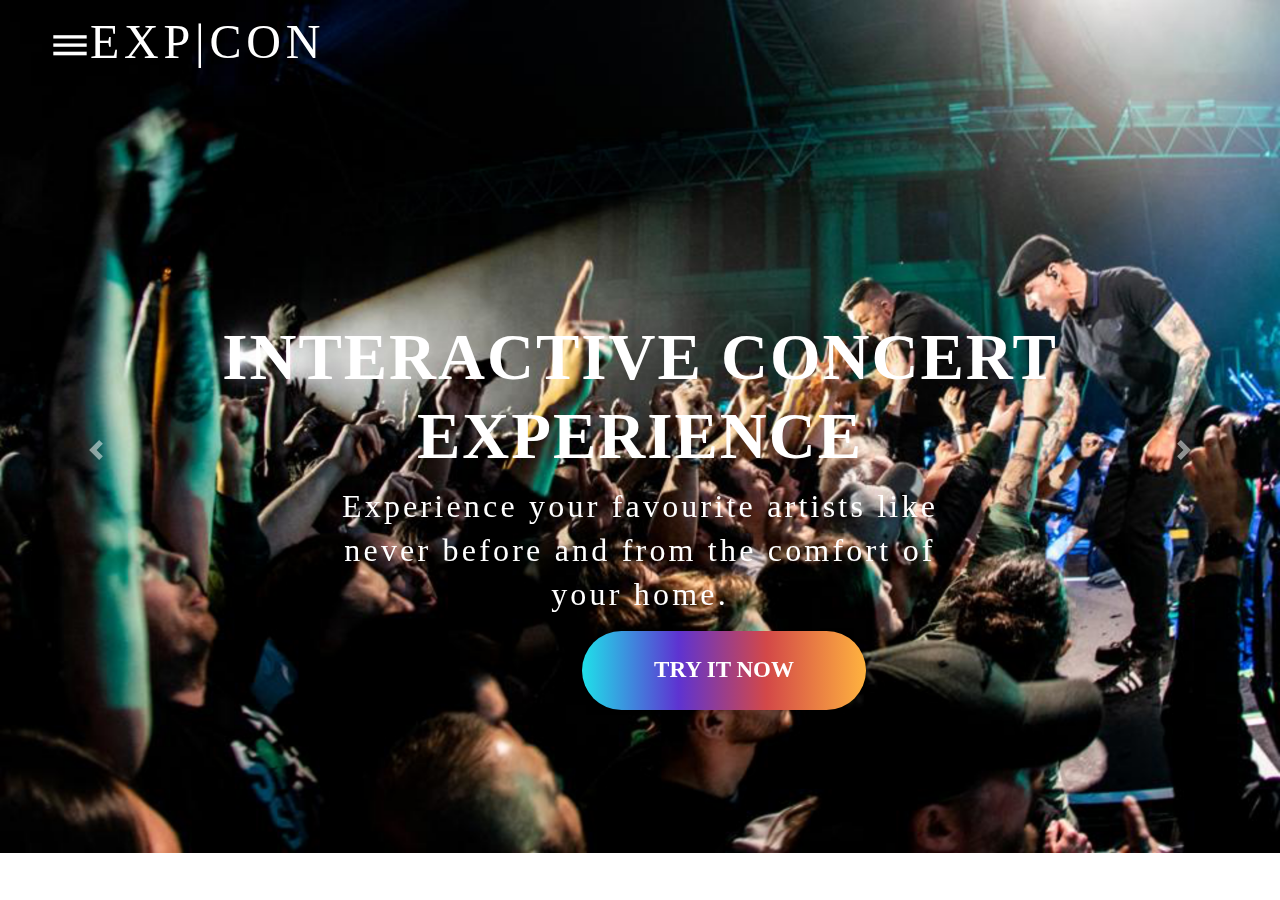
==== commit 9e735932: "Fixed style for what is it page" ====
--- a/app/index.html
+++ b/app/index.html
@@ -22,7 +22,7 @@
 			<div class="collapse navbar-collapse" id="navbarSupportedContent"></div>
 				<nav class="menu">
 					<a href="javascript:void(0)" class="item_menu">HOME</a>
-					<a href="javascript:void(0)" class="item_menu">WHAT IS IT</a>
+					<a href="whatIsIt.html" class="item_menu">WHAT IS IT</a>
 					<a href="javascript:void(0)" class="item_menu">PERKS</a>
 					<a href="pricing.html" class="item_menu">PRICING</a>
 				</nav>
@@ -63,6 +63,7 @@
 			</div>
 		</div><a class="carousel-control-prev" data-slide="prev" href="#carouselExampleIndicators" role="button"><span aria-hidden="true" class="carousel-control-prev-icon"></span> <span class="sr-only">Previous</span></a> <a class="carousel-control-next" data-slide="next" href="#carouselExampleIndicators" role="button"><span aria-hidden="true" class="carousel-control-next-icon"></span> <span class="sr-only">Next</span></a>
   </div>
+
   <script src="script/main.js" defer="defer"></script>
 	<script src="https://code.jquery.com/jquery-3.3.1.slim.min.js">
 	</script> 
--- a/app/style/index.css
+++ b/app/style/index.css
@@ -84,8 +84,8 @@
    left: 818px;
    width: 284px;
    height: 79px;
-   margin-bottom: 100px;
-   margin-left: 720px;
+   margin-bottom: -100px;
+   margin-left: 390px;
    font: normal normal bold 23px/28px Helvetica Neue;
  }
 
@@ -127,6 +127,28 @@
 
  /* What is it page STYLE*/
  .btn-white {
+	margin: 10px;
+	padding: 25px 45px;
+	text-align: center;
+	text-transform: uppercase;
+	transition: 0.5s;
+	background-size: 200% auto;
+	color: #D34848;            
+	border-radius: 10px;
+	display: block;
+	background: white;
+	border-radius: 79px;
+	opacity: 1;
+	top: 669px;
+	left: 818px;
+	width: 284px;
+	height: 79px;
+	margin-bottom: -150px;
+	margin-left: 50px;
+	font: normal normal bold 23px/28px Helvetica Neue;
+  }
+
+  .btn-white2 {
 	margin: 10px;
 	padding: 25px 45px;
 	text-align: center;
@@ -144,12 +166,27 @@
 	width: 284px;
 	height: 79px;
 	margin-bottom: 100px;
-	margin-left: 50px;
+	margin-left: 1000px;
+	margin-top: 6px;
 	font: normal normal bold 23px/28px Helvetica Neue;
+
   }
 
 .sound1-image {
 	width: 100px;
+	top: 94px;
+    left: 900px;
+    width: 254px;
+    height: 397px;
+    background: transparent url(img/medium17.png) 0% 0% no-repeat padding-box;
+    position: absolute;
+}
+.sound2-image {
+	top: 150px;
+    left: 1100px;
+    width: 254px;
+    height: 397px;
+    position: absolute;
 }
 .root-what-is-it {
 	background-color: #D34848;
@@ -164,15 +201,16 @@
 	font: normal normal normal 32px/44px Helvetica Neue;
 	letter-spacing: 3.2px;
 	margin-bottom: 15px;
-	margin-left:10px;
+	margin-left:0px;
 }
 
 p.p-what-is-it {
 	text-align: left;
 	font: normal normal normal 32px/44px Helvetica Neue;
 	letter-spacing: 3.2px;
-	margin-bottom: 50px;
+	margin-bottom: 0px;
 	margin-left:0px;
+
 }
 
 
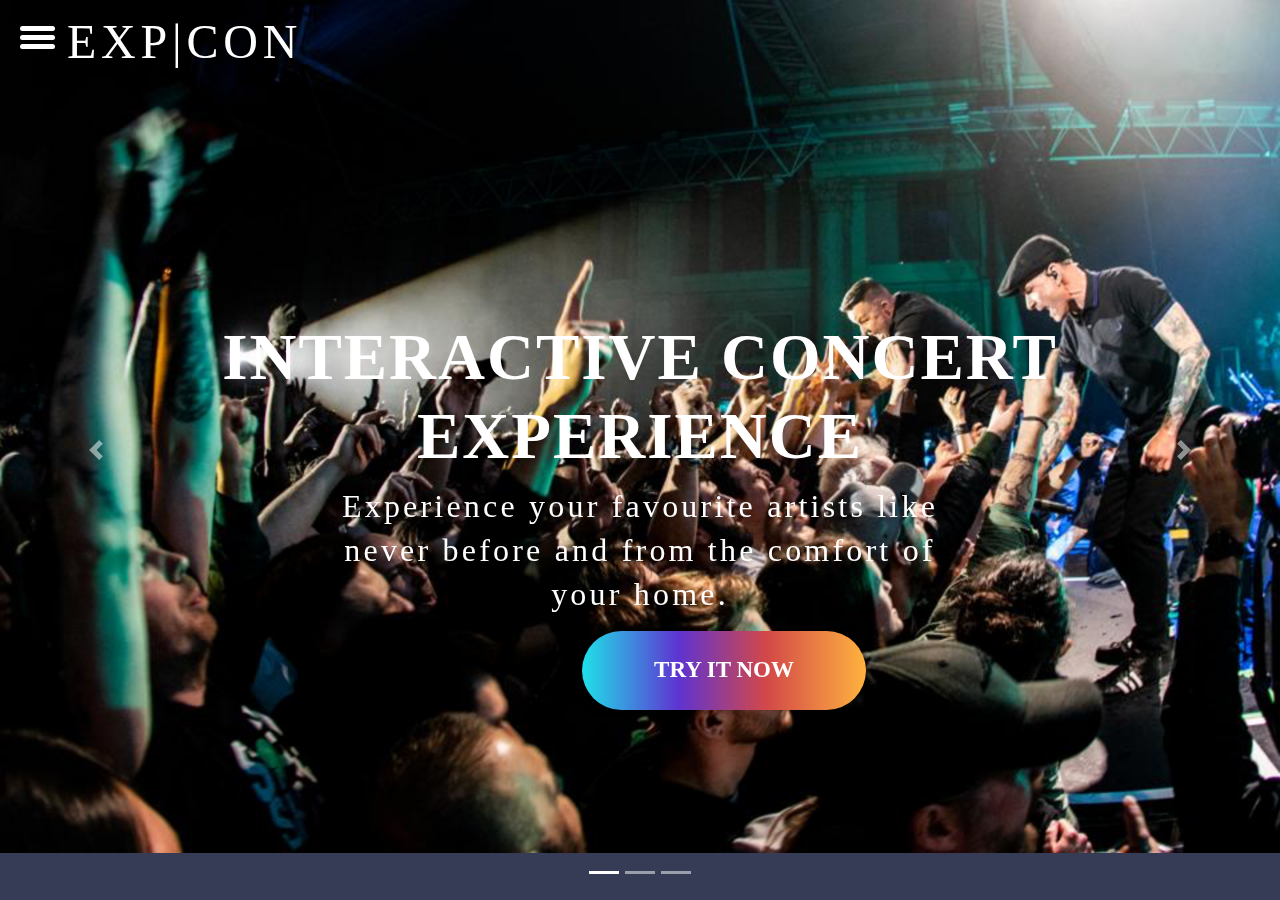
==== commit 3e153bc4: "Changed hamburger menu" ====
--- a/app/index.html
+++ b/app/index.html
@@ -7,27 +7,28 @@
   <link rel="icon" type="image/png" sizes="16x16" href="">
 	<link rel="stylesheet" href="style/style.css">
 	<link rel="stylesheet" href="style/index.css">
-	<link rel="html" href="../app/pricing.html">
-    <link rel="stylesheet" type="text/css" href="css/style.css">
-<link href="https://fonts.googleapis.com/icon?family=Material+Icons" rel="stylesheet">
+  <link rel="stylesheet" type="text/css" href="css/style.css">
+  <link rel="stylesheet" href="https://fonts.googleapis.com/css?family=PT+Sans">
 
 </head>
 <body>
-	<nav class="navbar navbar-expand-lg navbar-light fixed-top">
-		<div class="container">
-      <div class="top">
-        <a href="javascript:void(0)"><i class="material-icons menu_icon">dehaze</i></a>
+  <nav class="navbar navbar-expand-lg navbar-light fixed-top">
+    <title class="navbar-brand">EXP|CON</title>
+      <div id="menu-bar">
+        <div id="menu" onclick="onClickMenu()">
+          <div id="bar1" class="bar"></div>
+          <div id="bar2" class="bar"></div>
+          <div id="bar3" class="bar"></div>
+        </div>
+        <ul class="nav" id="nav">
+          <li><a href="index.html">HOME</a></li>
+          <li><a href="whatIsIt.html">WHAT IS IT</a></li>
+          <li><a href="#">PERKS</a></li>
+          <li><a href="pricing.html">PRICING</a></li>
+        </ul>
       </div>
-			<title class="navbar-brand">EXP|CON</title>
-			<div class="collapse navbar-collapse" id="navbarSupportedContent"></div>
-				<nav class="menu">
-					<a href="javascript:void(0)" class="item_menu">HOME</a>
-					<a href="whatIsIt.html" class="item_menu">WHAT IS IT</a>
-					<a href="javascript:void(0)" class="item_menu">PERKS</a>
-					<a href="pricing.html" class="item_menu">PRICING</a>
-				</nav>
-			</div>
-		</div>
+      <div class="menu-bg" id="menu-bg"></div>
+		
 	</nav>
 	<div class="carousel slide" data-ride="carousel" id="carouselExampleIndicators">
 		<div class="carousel" data-interval="10000"></div>
@@ -71,15 +72,9 @@
 	</script> 
 	<script src="https://stackpath.bootstrapcdn.com/bootstrap/4.1.3/js/bootstrap.min.js">
 	</script>
-	 <script type="text/javascript" src="js/script.js">
-	</script>
+   <!-- <script type="text/javascript" src="js/script.js">
+  </script> -->
+  <script type="text/javascript" src="../app/script/src/script2.js">
+  </script>
 </body>
-
-<script>
-$(document).ready(function() {
-    $("body").on('click', '.top', function() {
-        $("nav.menu").toggleClass("menu_show");
-    });
-});
-</script>
 </html>
--- a/app/style/index.css
+++ b/app/style/index.css
@@ -1,4 +1,83 @@
 /* INDEX STYLE */
+
+body{
+	font-family: 'PT Sans',sans-serif;
+	background-color: #373c56;
+}
+#menu{
+	width: 35px;
+	height: 30px;
+	margin: 30px 0 20px 20px;
+	cursor: pointer;
+}
+.bar{
+	height: 5px;
+	width: 100%;
+	background-color: white;
+	display: block;
+	border-radius: 5px;
+	transition: 0.3s ease;
+}
+#bar1{
+	transform: translateY(-4px);
+}
+#bar3{
+	transform: translateY(4px);
+}
+.nav li a{
+	color: #fff;
+	text-decoration: none;
+}
+.nav li a:hover{
+	font-weight: bold;
+}
+.nav li{
+	list-style: none;
+	padding: 16px 0;
+}
+.nav{
+	padding: 0;
+	margin: 0 20px;
+	transition: 0.3s ease;
+	display: none;
+}
+.menu-bg, #menu-bar{
+	top: 0;
+	left: 0;
+	position: absolute;
+}
+.menu-bg{
+	z-index: 1;
+	width: 0;
+	height: 0;
+	margin: 30px 0 20px 20px;
+	background: black;
+	border-radius: 50%;
+	transition: 0.3s ease;
+}
+#menu-bar{
+	z-index: 2;	
+}
+.change-bg{
+	width: 550px;
+	height: 540px;
+	transform: translate(-60%,-30%);
+}
+.change .bar{
+	background-color: white;
+}
+.change #bar1{
+	transform: translateY(4px) rotateZ(-45deg);
+}
+.change #bar3{
+	transform: translateY(-6px) rotate(45deg);
+}
+.change #bar2{
+	opacity: 0;
+}
+.change {
+	display: block;
+}
 .carousel-item {
 	height: 100vh;
 	min-height: 300px;
@@ -24,14 +103,7 @@
 	letter-spacing: 3.2px;
 	margin-bottom: 15px;
 }
-.navbar-light .navbar-brand {
-	color: #fff;
-	font-family: Helvetica;
-	font: normal normal normal 48px/57px Helvetica Neue;
-	letter-spacing: 4.8px;
-	opacity: 1;
-	margin-bottom: 10px;
-}
+
 .navbar-light .navbar-nav .active>.nav-link, .navbar-light .navbar-nav .nav-link.active, .navbar-light .navbar-nav .nav-link.show, .navbar-light .navbar-nav .show>.nav-link {
 	color: #fff;
 }
@@ -50,14 +122,7 @@
 .nav-link.active, .nav-link:focus {
 	color: #fff;
 }
-.navbar-toggler {
-	padding: 1px 5px;
-	font-size: 18px;
-	line-height: 0.3;
-}
-.navbar-light .navbar-nav .nav-link:focus, .navbar-light .navbar-nav .nav-link:hover {
-	color: #fff;
-}
+
 
 .p {
 text-align: center;
@@ -95,34 +160,20 @@
    text-decoration: none;
  }
 
- i.menu_icon {
-	color:white;
-	font-size: 40px;
-	padding-top: 5px;
-	transition: .2s ease;
-}
-header > .top a.menu_icon:hover i {
-	color: #fff;
-}
-nav.menu {
-    width: 300px;
-    padding-top: 8rem;
-	background-color: black;
-	position: absolute;
-	left: -300px;
-	transition: .3s all;
-}
-nav.menu > a {
-    display: block;
-    padding: 5px;
-    margin: 15px 0 0px 20px;
-    color: white;
-    text-transform: uppercase;
-}
-
- .menu_show {
-	left: 0!important;
-}
+
+ .navbar-light .navbar-brand {
+	color: #fff;
+	font-family: Helvetica;
+	font: normal normal normal 48px/57px Helvetica Neue;
+	letter-spacing: 4.8px;
+	opacity: 1;
+	margin-bottom: 10px;
+	margin-left:51px;
+}
+
+
+
+
 
 
  /* What is it page STYLE*/
@@ -214,8 +265,6 @@
 }
 
 
-
-
 /* MEDIA QUERY  */
 @media screen and (max-width: 425px) {
 	header h1 {
@@ -226,8 +275,8 @@
 	nav.menu {
 		width: 100%;
 		left: -100%; 
-	} */
-/* }
+	} 
+}
 
  @media screen and (max-width:1183px) {
 	.btn-grad {
@@ -235,3 +284,4 @@
 
 	}
 }
+
